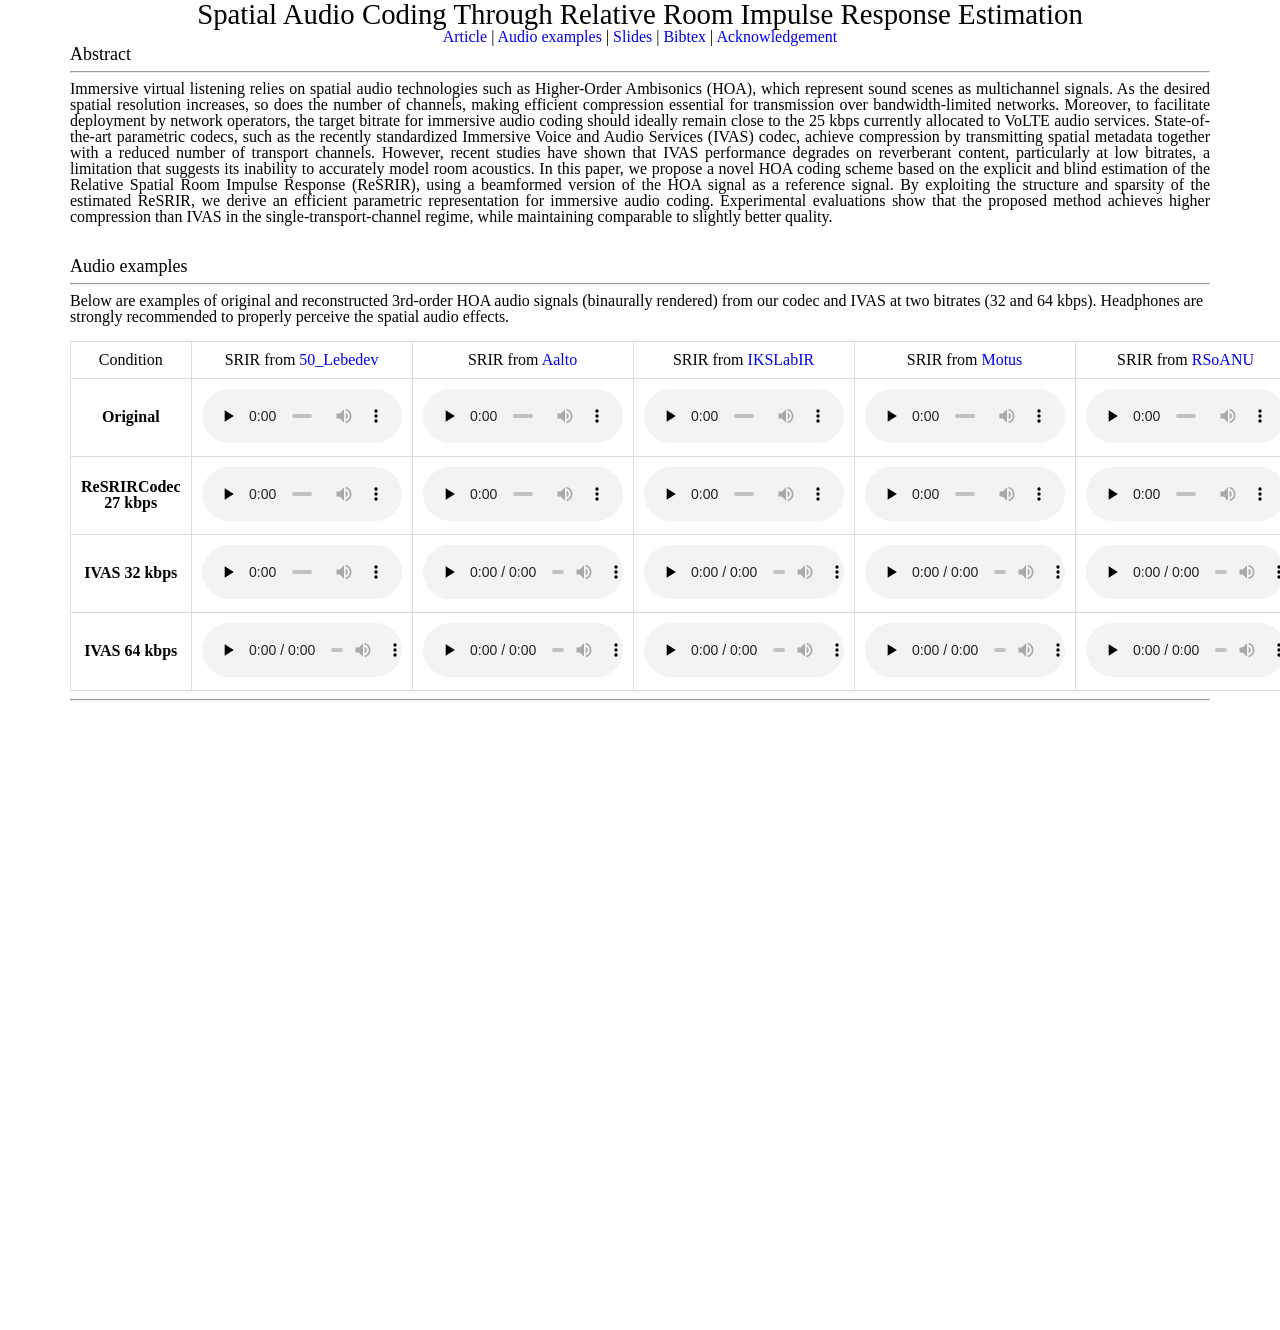
==== index.html @ 424502ce "description" ====
<!DOCTYPE HTML>
<html>
	<head>
		<!-- Global site tag (gtag.js) - Google Analytics -->
		<script async src="https://www.googletagmanager.com/gtag/js?id=UA-109046767-2"></script>
		<script>
		  window.dataLayer = window.dataLayer || [];
		  function gtag(){dataLayer.push(arguments);}
		  gtag('js', new Date());

		  gtag('config', 'UA-109046767-2');
		</script>

		<title>Demo IWNIA 2026</title>
		<meta http-equiv="content-type" content="text/html; charset=utf-8" />
		<link href="http://fonts.googleapis.com/css?family=Source+Sans+Pro:300,300italic,600|Source+Code+Pro" rel="stylesheet" />
		<!--[if lte IE 8]><script src="html5shiv.js" type="text/javascript"></script><![endif]-->
		<script src="http://code.jquery.com/jquery-1.10.1.min.js"></script>
		<script src="js/jquery.dropotron.min.js"></script>
		<script src="js/skel.min.js">
		{
			prefix: 'css/style',
			preloadStyleSheets: true,
			resetCSS: true,
			boxModel: 'border',
			grid: { gutters: 30 },
			breakpoints: {
				wide: { range: '1200-', containers: 1140, grid: { gutters: 50 } },
				narrow: { range: '481-1199', containers: 960 },
				mobile: { range: '-480', containers: 'fluid', lockViewport: true, grid: { collapse: true } }
			}
		}
		</script>
		<script>
			$(function() {

				// Note: make sure you call dropotron on the top level <ul>
				$('#main-nav > ul').dropotron({
					offsetY: -10 // Nudge up submenus by 10px to account for padding
				});

			});
		</script>
		<script>
			// DOM ready
			$(function() {

			// Create the dropdown base
			$("<select />").appendTo("nav");

			// Create default option "Go to..."
			$("<option />", {
				"selected": "selected",
				"value"   : "",
				"text"    : "Menu"
			}).appendTo("nav select");

			// Populate dropdown with menu items
			$("nav a").each(function() {
			var el = $(this);
			$("<option />", {
				"value"   : el.attr("href"),
				"text"    : el.text()
			}).appendTo("nav select");
			});

			// To make dropdown actually work
			// To make more unobtrusive: http://css-tricks.com/4064-unobtrusive-page-changer/
			$("nav select").change(function() {
				window.location = $(this).find("option:selected").val();
			});

			});
		</script>
		<style>
			table tr th, table tr td {
			text-align: center;
			vertical-align: middle;
			border: 0px solid white;
			border-collapse: collapse;
			}
		</style>
		<style type="text/css">a {text-decoration: none}</style>
	</head>
	<body>
			<div id="site_content">
			<div class="container">

			<!-- Features -->
				<div class="row">
					<section class="12u">
						<h2 style="text-align: center;font-size: 180%;">Spatial Audio Coding Through Relative Room Impulse Response Estimation</h2>
						<!-- <p style="text-align: center;">Nour Bouayed&emsp;&emsp;Adrien Llave&emsp;&emsp;Jérôme Daniel&emsp;&emsp;Pascal Scalart</p> -->
						<!-- <p style="text-align: center;">Orange Labs, IRISA<br/></p> -->
						<!-- <p style="text-align: center;">[CONFERENCE_OR_JOURNAL]</p> -->
						<p style="text-align: center;">
							<a href="[PAPER_URL]" target="_blank" rel="noopener">Article</a> | 
							<a href="#audio">Audio examples</a> | 
							<a href="[SLIDES_URL]">Slides</a> | 
							<!-- <a href="[CODE_URL]" target="_blank" rel="noopener"> Code</a> | -->
							<a href="[BIBTEX_URL]" target="_blank" rel="noopener">Bibtex</a> | 
							<a href="#acknowledgement">Acknowledgement</a>
						</p>

						<!-- Abstract -->
						<strong><span style="font-size: large;"><a name="abstract"></a>Abstract</span></strong>
						<hr>

						<table width="100%">
						<tr>
						<td style="width: 50%; text-align: justify; vertical-align: top;">
							Immersive virtual listening relies on spatial audio technologies such as Higher-Order Ambisonics (HOA), which represent sound scenes as multichannel signals. As the desired spatial resolution increases, so does the number of channels, making efficient compression essential for transmission over bandwidth-limited networks. Moreover, to facilitate deployment by network operators, the target bitrate for immersive audio coding should ideally remain close to the 25 kbps currently allocated to VoLTE audio services. State-of-the-art parametric codecs, such as the recently standardized Immersive Voice and Audio Services (IVAS) codec, achieve compression by transmitting spatial metadata together with a reduced number of transport channels. However, recent studies have shown that IVAS performance degrades on reverberant content, particularly at low bitrates, a limitation that suggests its inability to accurately model room acoustics. In this paper, we propose a novel HOA coding scheme based on the explicit and blind estimation of the Relative Spatial Room Impulse Response (ReSRIR), using a beamformed version of the HOA signal as a reference signal. By exploiting the structure and sparsity of the estimated ReSRIR, we derive an efficient parametric representation for immersive audio coding. Experimental evaluations show that the proposed method achieves higher compression than IVAS in the single-transport-channel regime, while maintaining comparable to slightly better quality.
						</td>
						<!-- <td style="width: 2%; text-align: justify;">
							<!-- EMPTY -->
						<!-- </td>
						<td style="width: 48%; text-align: justify;">
							<img class="wp-image-7444 aligncenter" src="[YOUR_IMAGE_1_PATH]" alt="[IMAGE_1_ALT]" width="500" /></a>
							[IMAGE_1_CAPTION]

							<img class="wp-image-7444 aligncenter" src="[YOUR_IMAGE_2_PATH]" alt="[IMAGE_2_ALT]" width="500" /></a>
							[IMAGE_2_CAPTION]
						</td> --> 
						
						</tr>
						</table>

						<br><br>

						<!-- Audio -->
						<span style="font-size: large;"><a name="audio"></a><strong>Audio examples</strong></span>
						<hr>
						Below are examples of original and reconstructed 3rd-order HOA audio signals (binaurally rendered) from our codec and IVAS at two bitrates (32 and 64 kbps). <strong>Headphones are strongly recommended</strong> to properly perceive the spatial audio effects.						
						<br><br>

						<div style="text-align: center;">
						<table style="font-size: 100%; border-collapse: collapse;">
						<tr>
							<th style="padding: 10px; border: 1px solid #ddd;">Condition</th>
							<th style="padding: 10px; border: 1px solid #ddd;">SRIR from <a href="https://zenodo.org/records/7990195">50_Lebedev</a></th>
							<th style="padding: 10px; border: 1px solid #ddd;">SRIR from <a href="https://zenodo.org/records/6382405">Aalto</a></th>
							<th style="padding: 10px; border: 1px solid #ddd;">SRIR from <a href="https://zenodo.org/records/15093935">IKSLabIR</a></th>
							<th style="padding: 10px; border: 1px solid #ddd;">SRIR from <a href="https://zenodo.org/records/4923187">Motus</a></th>
							<th style="padding: 10px; border: 1px solid #ddd;">SRIR from <a href="https://www.mdpi.com/2076-3417/14/5/2095">RSoANU</a></th>
						</tr>
						<tr>
							<td style="padding: 10px; border: 1px solid #ddd; text-align: center; font-weight: bold;">Original</td>
							<td style="padding: 10px; border: 1px solid #ddd; text-align: center;"><audio style="width: 200px;" controls="controls" volume="0.8" preload="none" src="demos/audio/original/Lebedev.wav"></audio></td>
							<td style="padding: 10px; border: 1px solid #ddd; text-align: center;"><audio style="width: 200px;" controls="controls" volume="0.8" preload="none" src="demos/audio/original/Aalto.wav"></audio></td>
							<td style="padding: 10px; border: 1px solid #ddd; text-align: center;"><audio style="width: 200px;" controls="controls" volume="0.8" preload="none" src="demos/audio/original/IKSLab.wav"></audio></td>
							<td style="padding: 10px; border: 1px solid #ddd; text-align: center;"><audio style="width: 200px;" controls="controls" volume="0.8" preload="none" src="demos/audio/original/MOTUS.wav"></audio></td>
							<td style="padding: 10px; border: 1px solid #ddd; text-align: center;"><audio style="width: 200px;" controls="controls" volume="0.8" preload="none" src="demos/audio/original/RSOANU.wav"></audio></td>
						</tr>
						<tr>
							<td style="padding: 10px; border: 1px solid #ddd; text-align: center; font-weight: bold;">ReSRIRCodec 27 kbps</td>
							<td style="padding: 10px; border: 1px solid #ddd; text-align: center;"><audio style="width: 200px;" controls="controls" volume="0.8" preload="none" src="demos/audio/ReSRIRCodec/Lebedev.wav"></audio></td>
							<td style="padding: 10px; border: 1px solid #ddd; text-align: center;"><audio style="width: 200px;" controls="controls" volume="0.8" preload="none" src="demos/audio/ReSRIRCodec/Aalto.wav"></audio></td>
							<td style="padding: 10px; border: 1px solid #ddd; text-align: center;"><audio style="width: 200px;" controls="controls" volume="0.8" preload="none" src="demos/audio/ReSRIRCodec/IKSLab.wav"></audio></td>
							<td style="padding: 10px; border: 1px solid #ddd; text-align: center;"><audio style="width: 200px;" controls="controls" volume="0.8" preload="none" src="demos/audio/ReSRIRCodec/MOTUS.wav"></audio></td>
							<td style="padding: 10px; border: 1px solid #ddd; text-align: center;"><audio style="width: 200px;" controls="controls" volume="0.8" preload="none" src="demos/audio/ReSRIRCodec/RSOANU.wav"></audio></td>
						</tr>
						<tr>
							<td style="padding: 10px; border: 1px solid #ddd; text-align: center; font-weight: bold;">IVAS 32 kbps</td>
							<td style="padding: 10px; border: 1px solid #ddd; text-align: center;"><audio style="width: 200px;" controls="controls" volume="0.8" preload="none" src="demos/audio/IVAS 32/Lebedev.wav"></audio></td>
							<td style="padding: 10px; border: 1px solid #ddd; text-align: center;"><audio style="width: 200px;" controls="controls" volume="0.8" preload="none" src="demos/audio/IVAS 32/Aalto.wav"></audio></td>
							<td style="padding: 10px; border: 1px solid #ddd; text-align: center;"><audio style="width: 200px;" controls="controls" volume="0.8" preload="none" src="demos/audio/IVAS 32/IKSLab.wav"></audio></td>
							<td style="padding: 10px; border: 1px solid #ddd; text-align: center;"><audio style="width: 200px;" controls="controls" volume="0.8" preload="none" src="demos/audio/IVAS 32/MOTUS.wav"></audio></td>
							<td style="padding: 10px; border: 1px solid #ddd; text-align: center;"><audio style="width: 200px;" controls="controls" volume="0.8" preload="none" src="demos/audio/IVAS 32/RSOANU.wav"></audio></td>
						</tr>
						<tr>
							<td style="padding: 10px; border: 1px solid #ddd; text-align: center; font-weight: bold;">IVAS 64 kbps</td>
							<td style="padding: 10px; border: 1px solid #ddd; text-align: center;"><audio style="width: 200px;" controls="controls" volume="0.8" preload="none" src="demos/audio/IVAS 64/Lebedev.wav"></audio></td>
							<td style="padding: 10px; border: 1px solid #ddd; text-align: center;"><audio style="width: 200px;" controls="controls" volume="0.8" preload="none" src="demos/audio/IVAS 64/Aalto.wav"></audio></td>
							<td style="padding: 10px; border: 1px solid #ddd; text-align: center;"><audio style="width: 200px;" controls="controls" volume="0.8" preload="none" src="demos/audio/IVAS 64/IKSLab.wav"></audio></td>
							<td style="padding: 10px; border: 1px solid #ddd; text-align: center;"><audio style="width: 200px;" controls="controls" volume="0.8" preload="none" src="demos/audio/IVAS 64/MOTUS.wav"></audio></td>
							<td style="padding: 10px; border: 1px solid #ddd; text-align: center;"><audio style="width: 200px;" controls="controls" volume="0.8" preload="none" src="demos/audio/IVAS 64/RSOANU.wav"></audio></td>
						</tr>
						</table>
						</div>

						<!-- Acknowledgement -->
						<!-- <strong><span style="font-size: large;"><a name="acknowledgement"></a>Acknowledgement</span></strong> -->
						<hr>

						<!-- <p>[YOUR_ACKNOWLEDGEMENT_TEXT]<p/> -->
					</section>
				</div>
			</div>
        </div>
	</body>
</html>
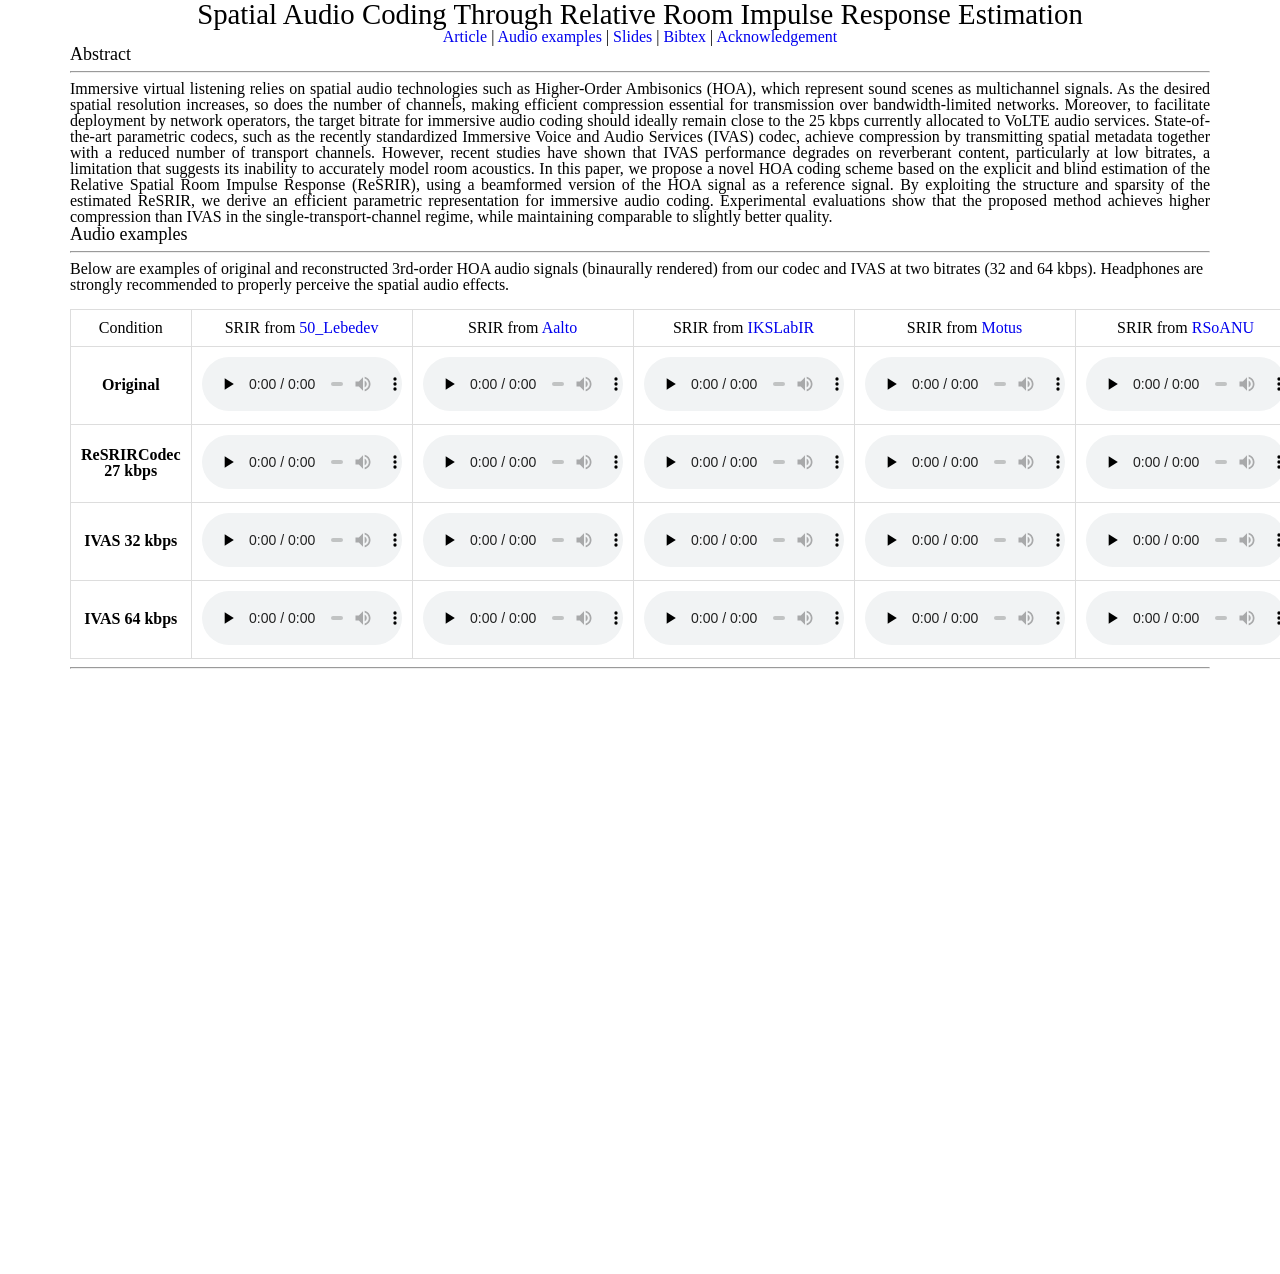
==== commit 3feb5b4f: "remove br" ====
--- a/index.html
+++ b/index.html
@@ -125,7 +125,6 @@
 						</tr>
 						</table>
 
-						<br><br>
 
 						<!-- Audio -->
 						<span style="font-size: large;"><a name="audio"></a><strong>Audio examples</strong></span>
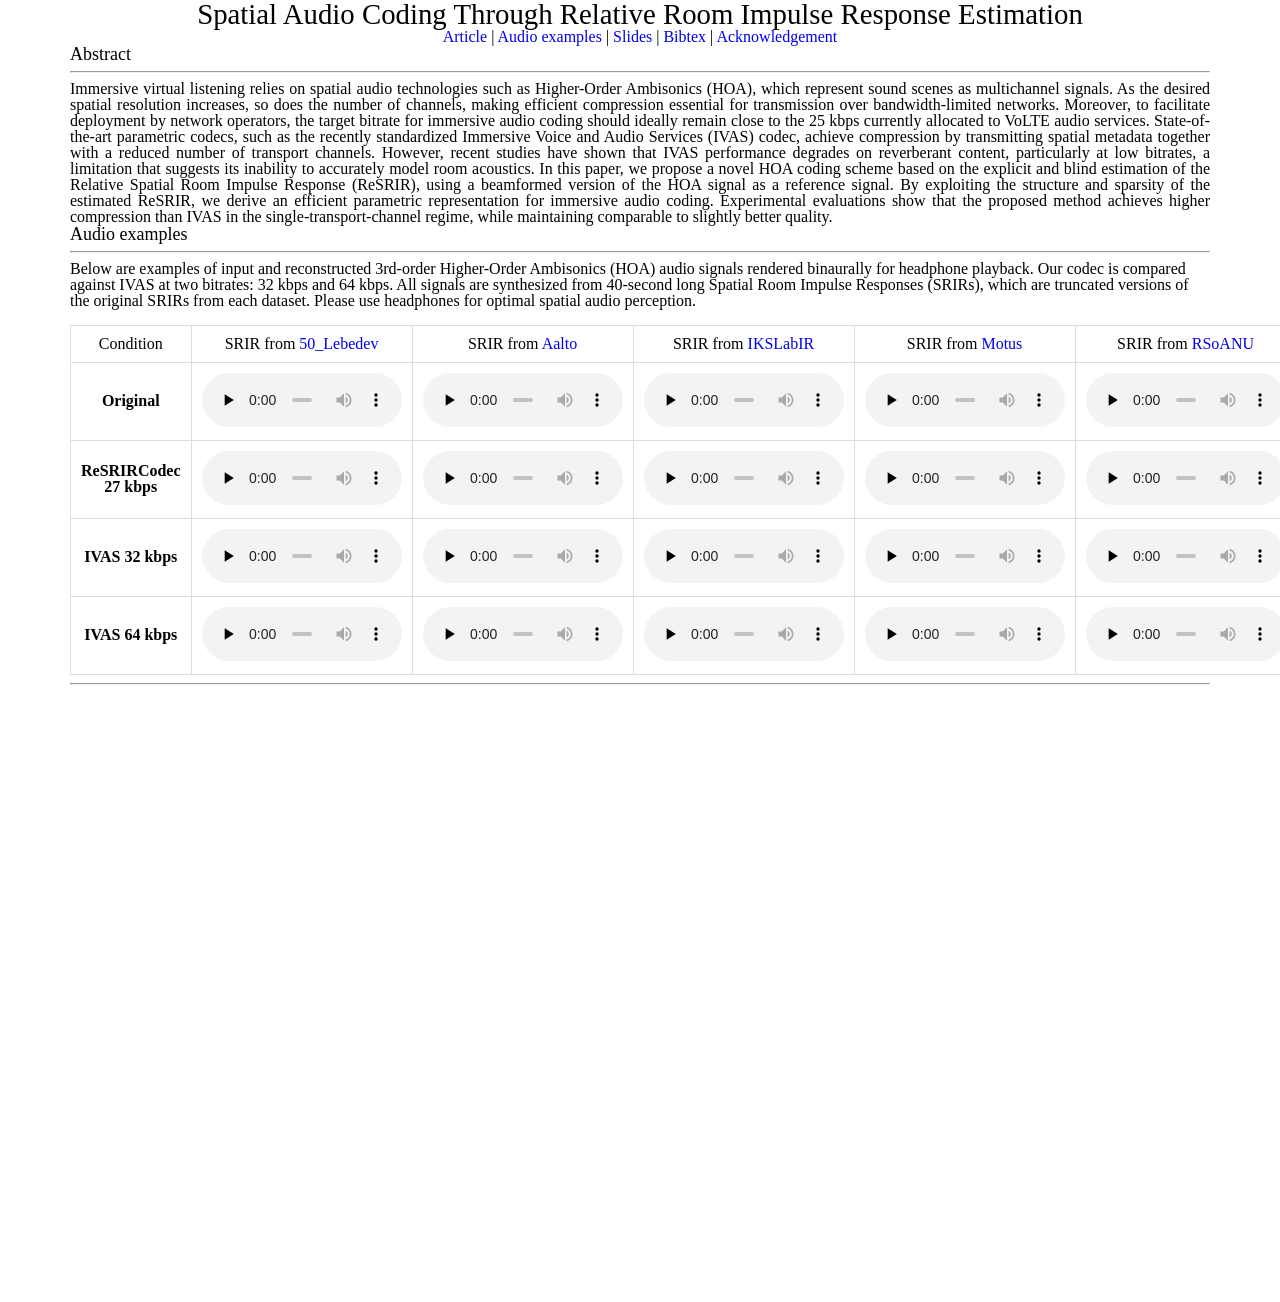
==== commit 3c615435: "audio description" ====
--- a/index.html
+++ b/index.html
@@ -129,7 +129,7 @@
 						<!-- Audio -->
 						<span style="font-size: large;"><a name="audio"></a><strong>Audio examples</strong></span>
 						<hr>
-						Below are examples of original and reconstructed 3rd-order HOA audio signals (binaurally rendered) from our codec and IVAS at two bitrates (32 and 64 kbps). <strong>Headphones are strongly recommended</strong> to properly perceive the spatial audio effects.						
+						Below are examples of input and reconstructed 3rd-order Higher-Order Ambisonics (HOA) audio signals rendered binaurally for headphone playback. Our codec is compared against IVAS at two bitrates: 32 kbps and 64 kbps. All signals are synthesized from 40-second long Spatial Room Impulse Responses (SRIRs), which are truncated versions of the original SRIRs from each dataset. <strong>Please use headphones for optimal spatial audio perception</strong>.
 						<br><br>
 
 						<div style="text-align: center;">
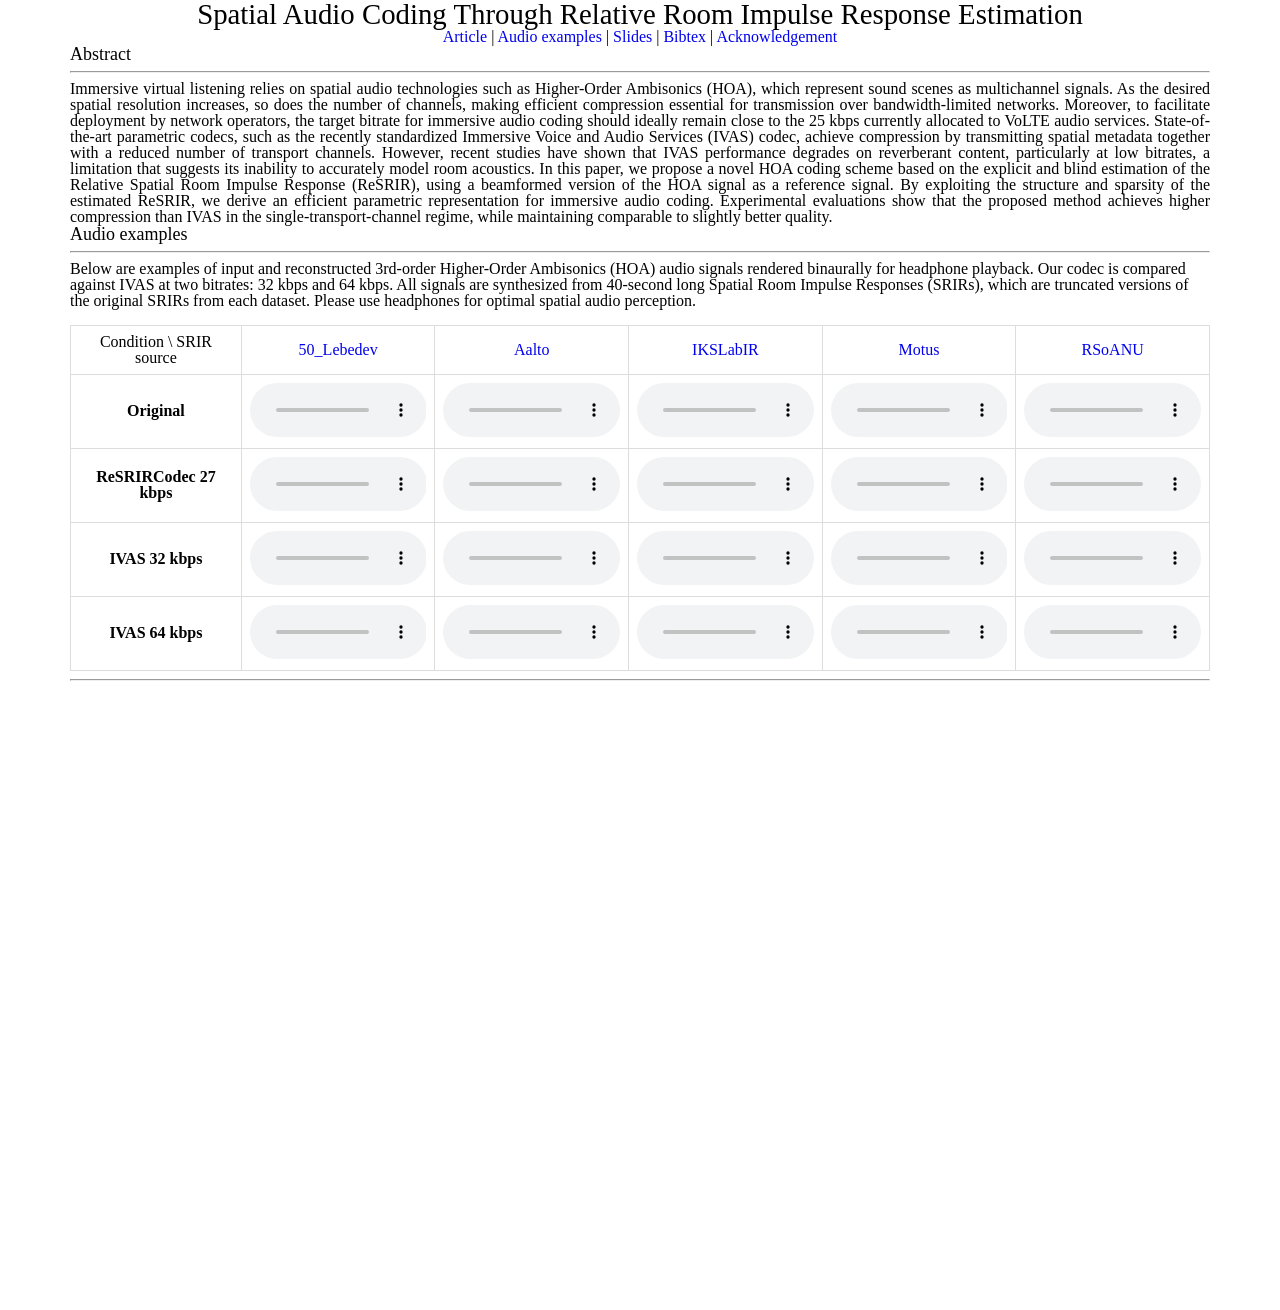
==== commit ac9620b0: "responsive width of table" ====
--- a/index.html
+++ b/index.html
@@ -133,48 +133,49 @@
 						<br><br>
 
 						<div style="text-align: center;">
-						<table style="font-size: 100%; border-collapse: collapse;">
+						<table style="font-size: 100%; border-collapse: collapse; width: 100%; table-layout: fixed;">
 						<tr>
-							<th style="padding: 10px; border: 1px solid #ddd;">Condition</th>
-							<th style="padding: 10px; border: 1px solid #ddd;">SRIR from <a href="https://zenodo.org/records/7990195">50_Lebedev</a></th>
-							<th style="padding: 10px; border: 1px solid #ddd;">SRIR from <a href="https://zenodo.org/records/6382405">Aalto</a></th>
-							<th style="padding: 10px; border: 1px solid #ddd;">SRIR from <a href="https://zenodo.org/records/15093935">IKSLabIR</a></th>
-							<th style="padding: 10px; border: 1px solid #ddd;">SRIR from <a href="https://zenodo.org/records/4923187">Motus</a></th>
-							<th style="padding: 10px; border: 1px solid #ddd;">SRIR from <a href="https://www.mdpi.com/2076-3417/14/5/2095">RSoANU</a></th>
+							<th style="padding: 8px; border: 1px solid #ddd; width: 15%;">Condition \ SRIR source</th>
+							<th style="padding: 8px; border: 1px solid #ddd; width: 17%;"><a href="https://zenodo.org/records/7990195">50_Lebedev</a></th>
+							<th style="padding: 8px; border: 1px solid #ddd; width: 17%;"><a href="https://zenodo.org/records/6382405">Aalto</a></th>
+							<th style="padding: 8px; border: 1px solid #ddd; width: 17%;"><a href="https://zenodo.org/records/15093935">IKSLabIR</a></th>
+							<th style="padding: 8px; border: 1px solid #ddd; width: 17%;"><a href="https://zenodo.org/records/4923187">Motus</a></th>
+							<th style="padding: 8px; border: 1px solid #ddd; width: 17%;"><a href="https://www.mdpi.com/2076-3417/14/5/2095">RSoANU</a></th>
 						</tr>
 						<tr>
-							<td style="padding: 10px; border: 1px solid #ddd; text-align: center; font-weight: bold;">Original</td>
-							<td style="padding: 10px; border: 1px solid #ddd; text-align: center;"><audio style="width: 200px;" controls="controls" volume="0.8" preload="none" src="demos/audio/original/Lebedev.wav"></audio></td>
-							<td style="padding: 10px; border: 1px solid #ddd; text-align: center;"><audio style="width: 200px;" controls="controls" volume="0.8" preload="none" src="demos/audio/original/Aalto.wav"></audio></td>
-							<td style="padding: 10px; border: 1px solid #ddd; text-align: center;"><audio style="width: 200px;" controls="controls" volume="0.8" preload="none" src="demos/audio/original/IKSLab.wav"></audio></td>
-							<td style="padding: 10px; border: 1px solid #ddd; text-align: center;"><audio style="width: 200px;" controls="controls" volume="0.8" preload="none" src="demos/audio/original/MOTUS.wav"></audio></td>
-							<td style="padding: 10px; border: 1px solid #ddd; text-align: center;"><audio style="width: 200px;" controls="controls" volume="0.8" preload="none" src="demos/audio/original/RSOANU.wav"></audio></td>
+							<td style="padding: 8px; border: 1px solid #ddd; text-align: center; font-weight: bold;">Original</td>
+							<td style="padding: 8px; border: 1px solid #ddd; text-align: center;"><audio style="width: 100%; max-width: 180px;" controls="controls" volume="0.8" preload="none" src="demos/audio/original/Lebedev.wav"></audio></td>
+							<td style="padding: 8px; border: 1px solid #ddd; text-align: center;"><audio style="width: 100%; max-width: 180px;" controls="controls" volume="0.8" preload="none" src="demos/audio/original/Aalto.wav"></audio></td>
+							<td style="padding: 8px; border: 1px solid #ddd; text-align: center;"><audio style="width: 100%; max-width: 180px;" controls="controls" volume="0.8" preload="none" src="demos/audio/original/IKSLab.wav"></audio></td>
+							<td style="padding: 8px; border: 1px solid #ddd; text-align: center;"><audio style="width: 100%; max-width: 180px;" controls="controls" volume="0.8" preload="none" src="demos/audio/original/MOTUS.wav"></audio></td>
+							<td style="padding: 8px; border: 1px solid #ddd; text-align: center;"><audio style="width: 100%; max-width: 180px;" controls="controls" volume="0.8" preload="none" src="demos/audio/original/RSOANU.wav"></audio></td>
 						</tr>
 						<tr>
-							<td style="padding: 10px; border: 1px solid #ddd; text-align: center; font-weight: bold;">ReSRIRCodec 27 kbps</td>
-							<td style="padding: 10px; border: 1px solid #ddd; text-align: center;"><audio style="width: 200px;" controls="controls" volume="0.8" preload="none" src="demos/audio/ReSRIRCodec/Lebedev.wav"></audio></td>
-							<td style="padding: 10px; border: 1px solid #ddd; text-align: center;"><audio style="width: 200px;" controls="controls" volume="0.8" preload="none" src="demos/audio/ReSRIRCodec/Aalto.wav"></audio></td>
-							<td style="padding: 10px; border: 1px solid #ddd; text-align: center;"><audio style="width: 200px;" controls="controls" volume="0.8" preload="none" src="demos/audio/ReSRIRCodec/IKSLab.wav"></audio></td>
-							<td style="padding: 10px; border: 1px solid #ddd; text-align: center;"><audio style="width: 200px;" controls="controls" volume="0.8" preload="none" src="demos/audio/ReSRIRCodec/MOTUS.wav"></audio></td>
-							<td style="padding: 10px; border: 1px solid #ddd; text-align: center;"><audio style="width: 200px;" controls="controls" volume="0.8" preload="none" src="demos/audio/ReSRIRCodec/RSOANU.wav"></audio></td>
+							<td style="padding: 8px; border: 1px solid #ddd; text-align: center; font-weight: bold;">ReSRIRCodec 27 kbps</td>
+							<td style="padding: 8px; border: 1px solid #ddd; text-align: center;"><audio style="width: 100%; max-width: 180px;" controls="controls" volume="0.8" preload="none" src="demos/audio/ReSRIRCodec/Lebedev.wav"></audio></td>
+							<td style="padding: 8px; border: 1px solid #ddd; text-align: center;"><audio style="width: 100%; max-width: 180px;" controls="controls" volume="0.8" preload="none" src="demos/audio/ReSRIRCodec/Aalto.wav"></audio></td>
+							<td style="padding: 8px; border: 1px solid #ddd; text-align: center;"><audio style="width: 100%; max-width: 180px;" controls="controls" volume="0.8" preload="none" src="demos/audio/ReSRIRCodec/IKSLab.wav"></audio></td>
+							<td style="padding: 8px; border: 1px solid #ddd; text-align: center;"><audio style="width: 100%; max-width: 180px;" controls="controls" volume="0.8" preload="none" src="demos/audio/ReSRIRCodec/MOTUS.wav"></audio></td>
+							<td style="padding: 8px; border: 1px solid #ddd; text-align: center;"><audio style="width: 100%; max-width: 180px;" controls="controls" volume="0.8" preload="none" src="demos/audio/ReSRIRCodec/RSOANU.wav"></audio></td>
 						</tr>
 						<tr>
-							<td style="padding: 10px; border: 1px solid #ddd; text-align: center; font-weight: bold;">IVAS 32 kbps</td>
-							<td style="padding: 10px; border: 1px solid #ddd; text-align: center;"><audio style="width: 200px;" controls="controls" volume="0.8" preload="none" src="demos/audio/IVAS 32/Lebedev.wav"></audio></td>
-							<td style="padding: 10px; border: 1px solid #ddd; text-align: center;"><audio style="width: 200px;" controls="controls" volume="0.8" preload="none" src="demos/audio/IVAS 32/Aalto.wav"></audio></td>
-							<td style="padding: 10px; border: 1px solid #ddd; text-align: center;"><audio style="width: 200px;" controls="controls" volume="0.8" preload="none" src="demos/audio/IVAS 32/IKSLab.wav"></audio></td>
-							<td style="padding: 10px; border: 1px solid #ddd; text-align: center;"><audio style="width: 200px;" controls="controls" volume="0.8" preload="none" src="demos/audio/IVAS 32/MOTUS.wav"></audio></td>
-							<td style="padding: 10px; border: 1px solid #ddd; text-align: center;"><audio style="width: 200px;" controls="controls" volume="0.8" preload="none" src="demos/audio/IVAS 32/RSOANU.wav"></audio></td>
+							<td style="padding: 8px; border: 1px solid #ddd; text-align: center; font-weight: bold;">IVAS 32 kbps</td>
+							<td style="padding: 8px; border: 1px solid #ddd; text-align: center;"><audio style="width: 100%; max-width: 180px;" controls="controls" volume="0.8" preload="none" src="demos/audio/IVAS 32/Lebedev.wav"></audio></td>
+							<td style="padding: 8px; border: 1px solid #ddd; text-align: center;"><audio style="width: 100%; max-width: 180px;" controls="controls" volume="0.8" preload="none" src="demos/audio/IVAS 32/Aalto.wav"></audio></td>
+							<td style="padding: 8px; border: 1px solid #ddd; text-align: center;"><audio style="width: 100%; max-width: 180px;" controls="controls" volume="0.8" preload="none" src="demos/audio/IVAS 32/IKSLab.wav"></audio></td>
+							<td style="padding: 8px; border: 1px solid #ddd; text-align: center;"><audio style="width: 100%; max-width: 180px;" controls="controls" volume="0.8" preload="none" src="demos/audio/IVAS 32/MOTUS.wav"></audio></td>
+							<td style="padding: 8px; border: 1px solid #ddd; text-align: center;"><audio style="width: 100%; max-width: 180px;" controls="controls" volume="0.8" preload="none" src="demos/audio/IVAS 32/RSOANU.wav"></audio></td>
 						</tr>
 						<tr>
-							<td style="padding: 10px; border: 1px solid #ddd; text-align: center; font-weight: bold;">IVAS 64 kbps</td>
-							<td style="padding: 10px; border: 1px solid #ddd; text-align: center;"><audio style="width: 200px;" controls="controls" volume="0.8" preload="none" src="demos/audio/IVAS 64/Lebedev.wav"></audio></td>
-							<td style="padding: 10px; border: 1px solid #ddd; text-align: center;"><audio style="width: 200px;" controls="controls" volume="0.8" preload="none" src="demos/audio/IVAS 64/Aalto.wav"></audio></td>
-							<td style="padding: 10px; border: 1px solid #ddd; text-align: center;"><audio style="width: 200px;" controls="controls" volume="0.8" preload="none" src="demos/audio/IVAS 64/IKSLab.wav"></audio></td>
-							<td style="padding: 10px; border: 1px solid #ddd; text-align: center;"><audio style="width: 200px;" controls="controls" volume="0.8" preload="none" src="demos/audio/IVAS 64/MOTUS.wav"></audio></td>
-							<td style="padding: 10px; border: 1px solid #ddd; text-align: center;"><audio style="width: 200px;" controls="controls" volume="0.8" preload="none" src="demos/audio/IVAS 64/RSOANU.wav"></audio></td>
+							<td style="padding: 8px; border: 1px solid #ddd; text-align: center; font-weight: bold;">IVAS 64 kbps</td>
+							<td style="padding: 8px; border: 1px solid #ddd; text-align: center;"><audio style="width: 100%; max-width: 180px;" controls="controls" volume="0.8" preload="none" src="demos/audio/IVAS 64/Lebedev.wav"></audio></td>
+							<td style="padding: 8px; border: 1px solid #ddd; text-align: center;"><audio style="width: 100%; max-width: 180px;" controls="controls" volume="0.8" preload="none" src="demos/audio/IVAS 64/Aalto.wav"></audio></td>
+							<td style="padding: 8px; border: 1px solid #ddd; text-align: center;"><audio style="width: 100%; max-width: 180px;" controls="controls" volume="0.8" preload="none" src="demos/audio/IVAS 64/IKSLab.wav"></audio></td>
+							<td style="padding: 8px; border: 1px solid #ddd; text-align: center;"><audio style="width: 100%; max-width: 180px;" controls="controls" volume="0.8" preload="none" src="demos/audio/IVAS 64/MOTUS.wav"></audio></td>
+							<td style="padding: 8px; border: 1px solid #ddd; text-align: center;"><audio style="width: 100%; max-width: 180px;" controls="controls" volume="0.8" preload="none" src="demos/audio/IVAS 64/RSOANU.wav"></audio></td>
 						</tr>
 						</table>
+
 						</div>
 
 						<!-- Acknowledgement -->
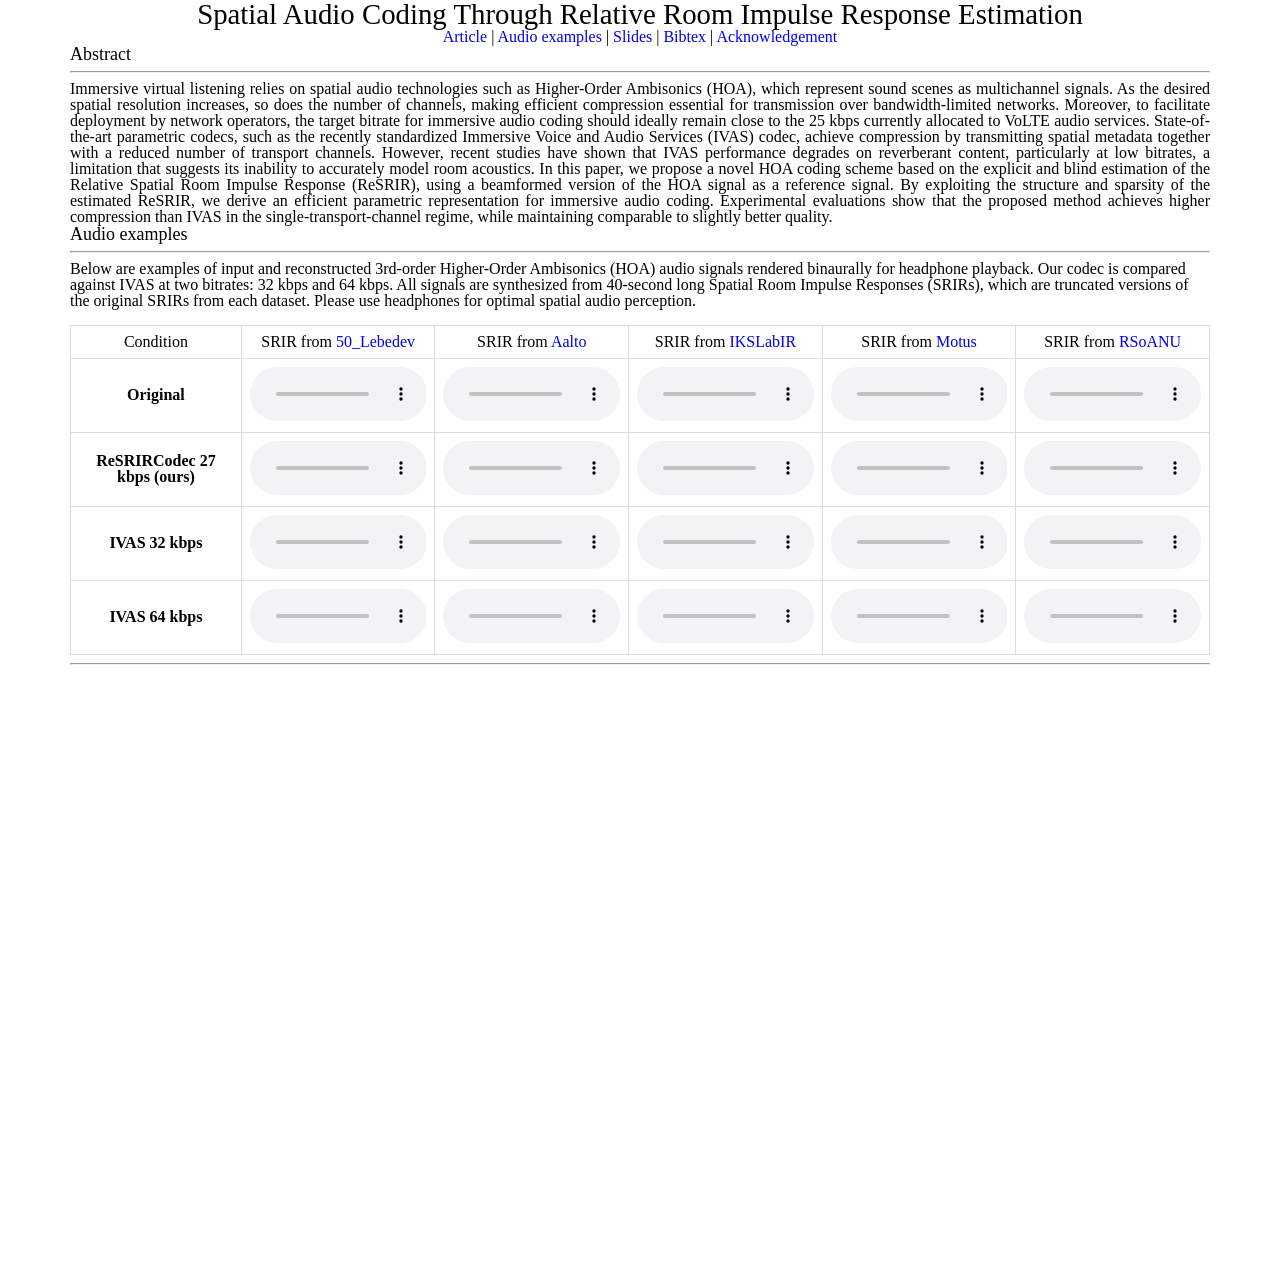
==== commit af4832e3: "minor modifs to table" ====
--- a/index.html
+++ b/index.html
@@ -135,12 +135,12 @@
 						<div style="text-align: center;">
 						<table style="font-size: 100%; border-collapse: collapse; width: 100%; table-layout: fixed;">
 						<tr>
-							<th style="padding: 8px; border: 1px solid #ddd; width: 15%;">Condition \ SRIR source</th>
-							<th style="padding: 8px; border: 1px solid #ddd; width: 17%;"><a href="https://zenodo.org/records/7990195">50_Lebedev</a></th>
-							<th style="padding: 8px; border: 1px solid #ddd; width: 17%;"><a href="https://zenodo.org/records/6382405">Aalto</a></th>
-							<th style="padding: 8px; border: 1px solid #ddd; width: 17%;"><a href="https://zenodo.org/records/15093935">IKSLabIR</a></th>
-							<th style="padding: 8px; border: 1px solid #ddd; width: 17%;"><a href="https://zenodo.org/records/4923187">Motus</a></th>
-							<th style="padding: 8px; border: 1px solid #ddd; width: 17%;"><a href="https://www.mdpi.com/2076-3417/14/5/2095">RSoANU</a></th>
+							<th style="padding: 8px; border: 1px solid #ddd; width: 15%;">Condition</th>
+							<th style="padding: 8px; border: 1px solid #ddd; width: 17%;">SRIR from <a href="https://zenodo.org/records/7990195">50_Lebedev</a></th>
+							<th style="padding: 8px; border: 1px solid #ddd; width: 17%;">SRIR from <a href="https://zenodo.org/records/6382405">Aalto</a></th>
+							<th style="padding: 8px; border: 1px solid #ddd; width: 17%;">SRIR from <a href="https://zenodo.org/records/15093935">IKSLabIR</a></th>
+							<th style="padding: 8px; border: 1px solid #ddd; width: 17%;">SRIR from <a href="https://zenodo.org/records/4923187">Motus</a></th>
+							<th style="padding: 8px; border: 1px solid #ddd; width: 17%;">SRIR from <a href="https://www.mdpi.com/2076-3417/14/5/2095">RSoANU</a></th>
 						</tr>
 						<tr>
 							<td style="padding: 8px; border: 1px solid #ddd; text-align: center; font-weight: bold;">Original</td>
@@ -151,7 +151,7 @@
 							<td style="padding: 8px; border: 1px solid #ddd; text-align: center;"><audio style="width: 100%; max-width: 180px;" controls="controls" volume="0.8" preload="none" src="demos/audio/original/RSOANU.wav"></audio></td>
 						</tr>
 						<tr>
-							<td style="padding: 8px; border: 1px solid #ddd; text-align: center; font-weight: bold;">ReSRIRCodec 27 kbps</td>
+							<td style="padding: 8px; border: 1px solid #ddd; text-align: center; font-weight: bold;">ReSRIRCodec 27 kbps (ours)</td>
 							<td style="padding: 8px; border: 1px solid #ddd; text-align: center;"><audio style="width: 100%; max-width: 180px;" controls="controls" volume="0.8" preload="none" src="demos/audio/ReSRIRCodec/Lebedev.wav"></audio></td>
 							<td style="padding: 8px; border: 1px solid #ddd; text-align: center;"><audio style="width: 100%; max-width: 180px;" controls="controls" volume="0.8" preload="none" src="demos/audio/ReSRIRCodec/Aalto.wav"></audio></td>
 							<td style="padding: 8px; border: 1px solid #ddd; text-align: center;"><audio style="width: 100%; max-width: 180px;" controls="controls" volume="0.8" preload="none" src="demos/audio/ReSRIRCodec/IKSLab.wav"></audio></td>
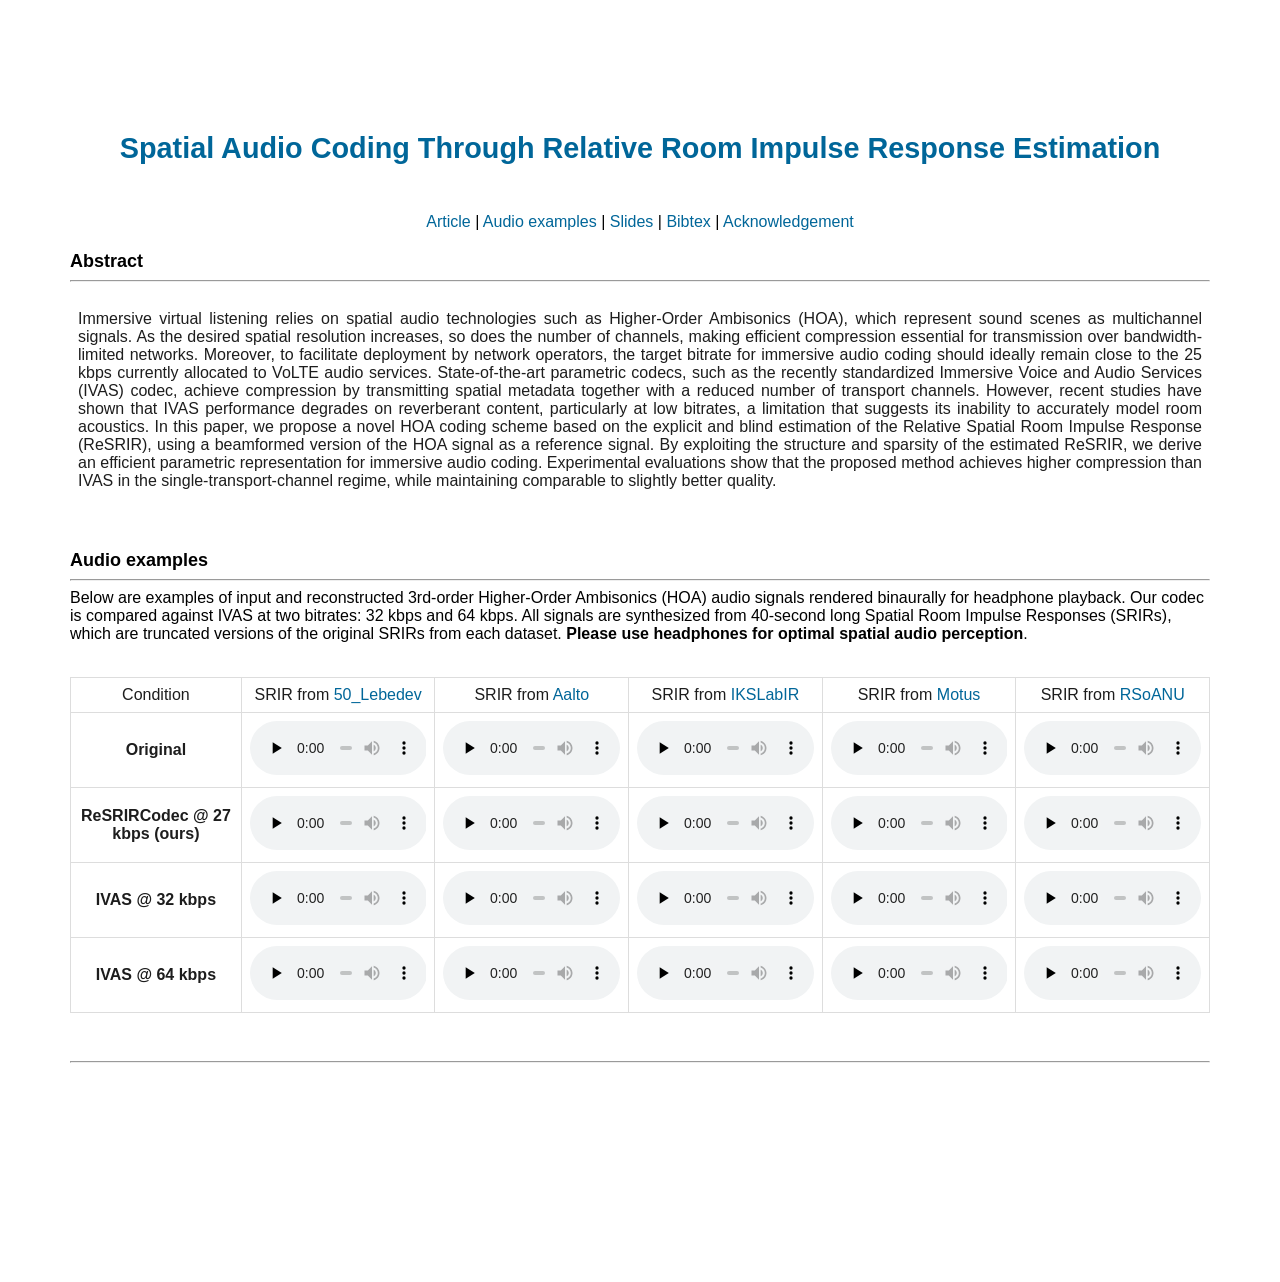
==== commit c0344e98: "adding "at"" ====
--- a/index.html
+++ b/index.html
@@ -151,7 +151,7 @@
 							<td style="padding: 8px; border: 1px solid #ddd; text-align: center;"><audio style="width: 100%; max-width: 180px;" controls="controls" volume="0.8" preload="none" src="demos/audio/original/RSOANU.wav"></audio></td>
 						</tr>
 						<tr>
-							<td style="padding: 8px; border: 1px solid #ddd; text-align: center; font-weight: bold;">ReSRIRCodec 27 kbps (ours)</td>
+							<td style="padding: 8px; border: 1px solid #ddd; text-align: center; font-weight: bold;">ReSRIRCodec @ 27 kbps (ours)</td>
 							<td style="padding: 8px; border: 1px solid #ddd; text-align: center;"><audio style="width: 100%; max-width: 180px;" controls="controls" volume="0.8" preload="none" src="demos/audio/ReSRIRCodec/Lebedev.wav"></audio></td>
 							<td style="padding: 8px; border: 1px solid #ddd; text-align: center;"><audio style="width: 100%; max-width: 180px;" controls="controls" volume="0.8" preload="none" src="demos/audio/ReSRIRCodec/Aalto.wav"></audio></td>
 							<td style="padding: 8px; border: 1px solid #ddd; text-align: center;"><audio style="width: 100%; max-width: 180px;" controls="controls" volume="0.8" preload="none" src="demos/audio/ReSRIRCodec/IKSLab.wav"></audio></td>
@@ -159,7 +159,7 @@
 							<td style="padding: 8px; border: 1px solid #ddd; text-align: center;"><audio style="width: 100%; max-width: 180px;" controls="controls" volume="0.8" preload="none" src="demos/audio/ReSRIRCodec/RSOANU.wav"></audio></td>
 						</tr>
 						<tr>
-							<td style="padding: 8px; border: 1px solid #ddd; text-align: center; font-weight: bold;">IVAS 32 kbps</td>
+							<td style="padding: 8px; border: 1px solid #ddd; text-align: center; font-weight: bold;">IVAS @ 32 kbps</td>
 							<td style="padding: 8px; border: 1px solid #ddd; text-align: center;"><audio style="width: 100%; max-width: 180px;" controls="controls" volume="0.8" preload="none" src="demos/audio/IVAS 32/Lebedev.wav"></audio></td>
 							<td style="padding: 8px; border: 1px solid #ddd; text-align: center;"><audio style="width: 100%; max-width: 180px;" controls="controls" volume="0.8" preload="none" src="demos/audio/IVAS 32/Aalto.wav"></audio></td>
 							<td style="padding: 8px; border: 1px solid #ddd; text-align: center;"><audio style="width: 100%; max-width: 180px;" controls="controls" volume="0.8" preload="none" src="demos/audio/IVAS 32/IKSLab.wav"></audio></td>
@@ -167,7 +167,7 @@
 							<td style="padding: 8px; border: 1px solid #ddd; text-align: center;"><audio style="width: 100%; max-width: 180px;" controls="controls" volume="0.8" preload="none" src="demos/audio/IVAS 32/RSOANU.wav"></audio></td>
 						</tr>
 						<tr>
-							<td style="padding: 8px; border: 1px solid #ddd; text-align: center; font-weight: bold;">IVAS 64 kbps</td>
+							<td style="padding: 8px; border: 1px solid #ddd; text-align: center; font-weight: bold;">IVAS @ 64 kbps</td>
 							<td style="padding: 8px; border: 1px solid #ddd; text-align: center;"><audio style="width: 100%; max-width: 180px;" controls="controls" volume="0.8" preload="none" src="demos/audio/IVAS 64/Lebedev.wav"></audio></td>
 							<td style="padding: 8px; border: 1px solid #ddd; text-align: center;"><audio style="width: 100%; max-width: 180px;" controls="controls" volume="0.8" preload="none" src="demos/audio/IVAS 64/Aalto.wav"></audio></td>
 							<td style="padding: 8px; border: 1px solid #ddd; text-align: center;"><audio style="width: 100%; max-width: 180px;" controls="controls" volume="0.8" preload="none" src="demos/audio/IVAS 64/IKSLab.wav"></audio></td>
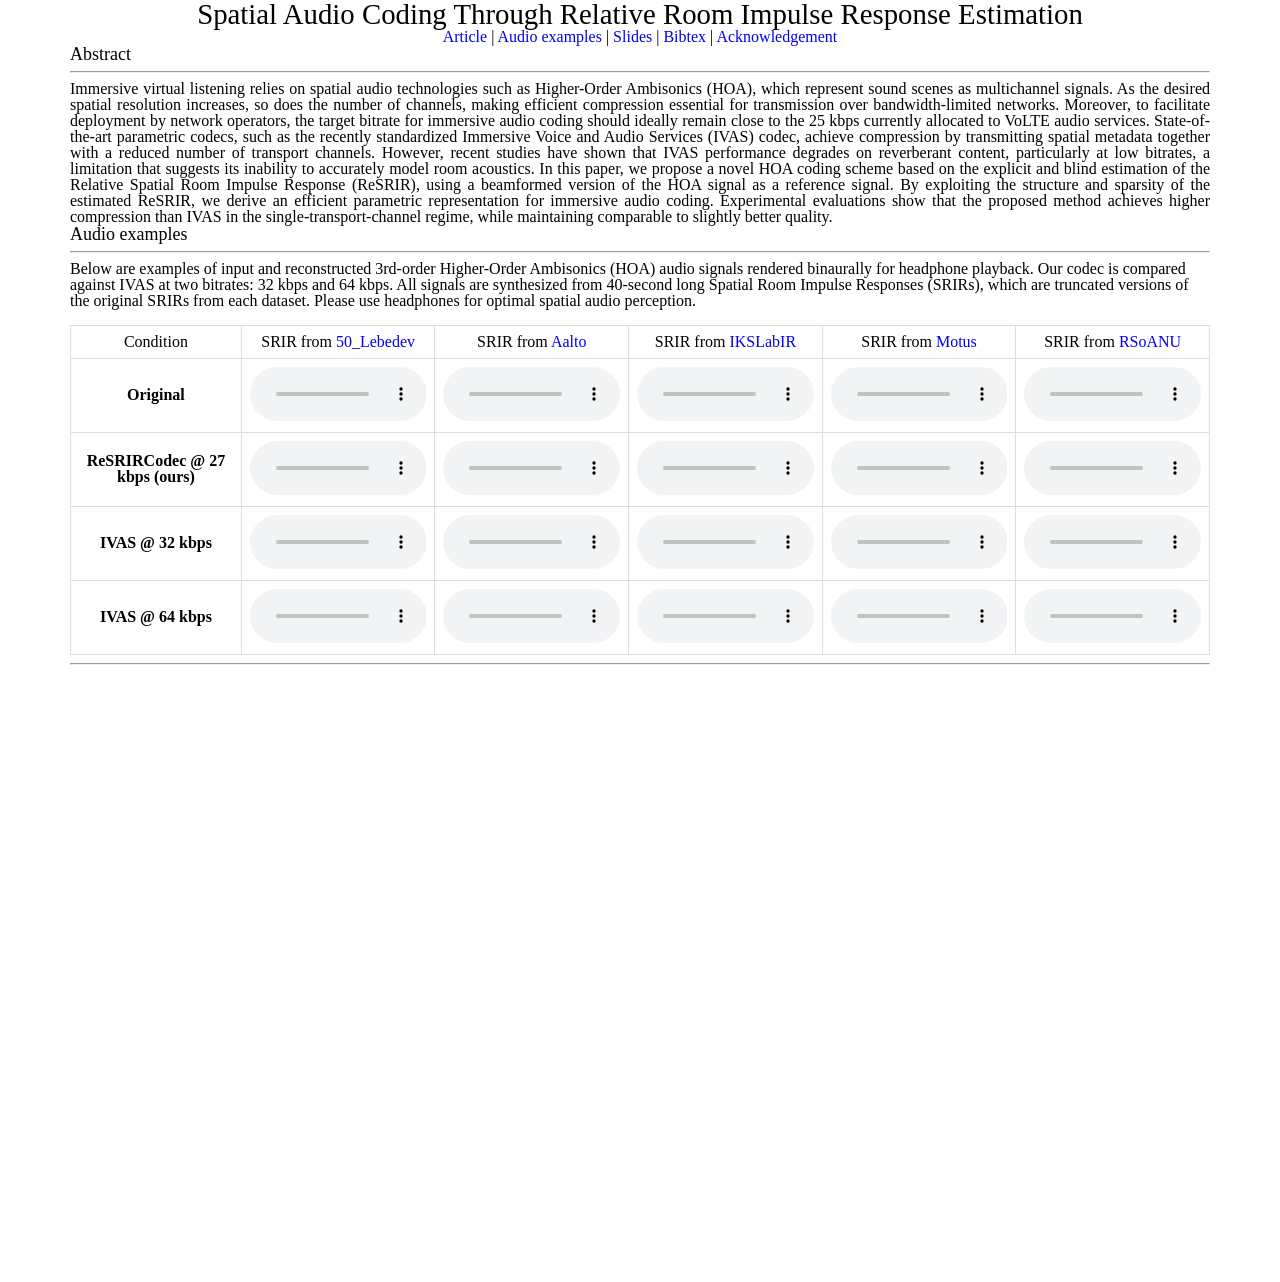
==== commit aaeffd22: "recommiting" ====
--- a/index.html
+++ b/index.html
@@ -166,6 +166,7 @@
 							<td style="padding: 8px; border: 1px solid #ddd; text-align: center;"><audio style="width: 100%; max-width: 180px;" controls="controls" volume="0.8" preload="none" src="demos/audio/IVAS 32/MOTUS.wav"></audio></td>
 							<td style="padding: 8px; border: 1px solid #ddd; text-align: center;"><audio style="width: 100%; max-width: 180px;" controls="controls" volume="0.8" preload="none" src="demos/audio/IVAS 32/RSOANU.wav"></audio></td>
 						</tr>
+						
 						<tr>
 							<td style="padding: 8px; border: 1px solid #ddd; text-align: center; font-weight: bold;">IVAS @ 64 kbps</td>
 							<td style="padding: 8px; border: 1px solid #ddd; text-align: center;"><audio style="width: 100%; max-width: 180px;" controls="controls" volume="0.8" preload="none" src="demos/audio/IVAS 64/Lebedev.wav"></audio></td>
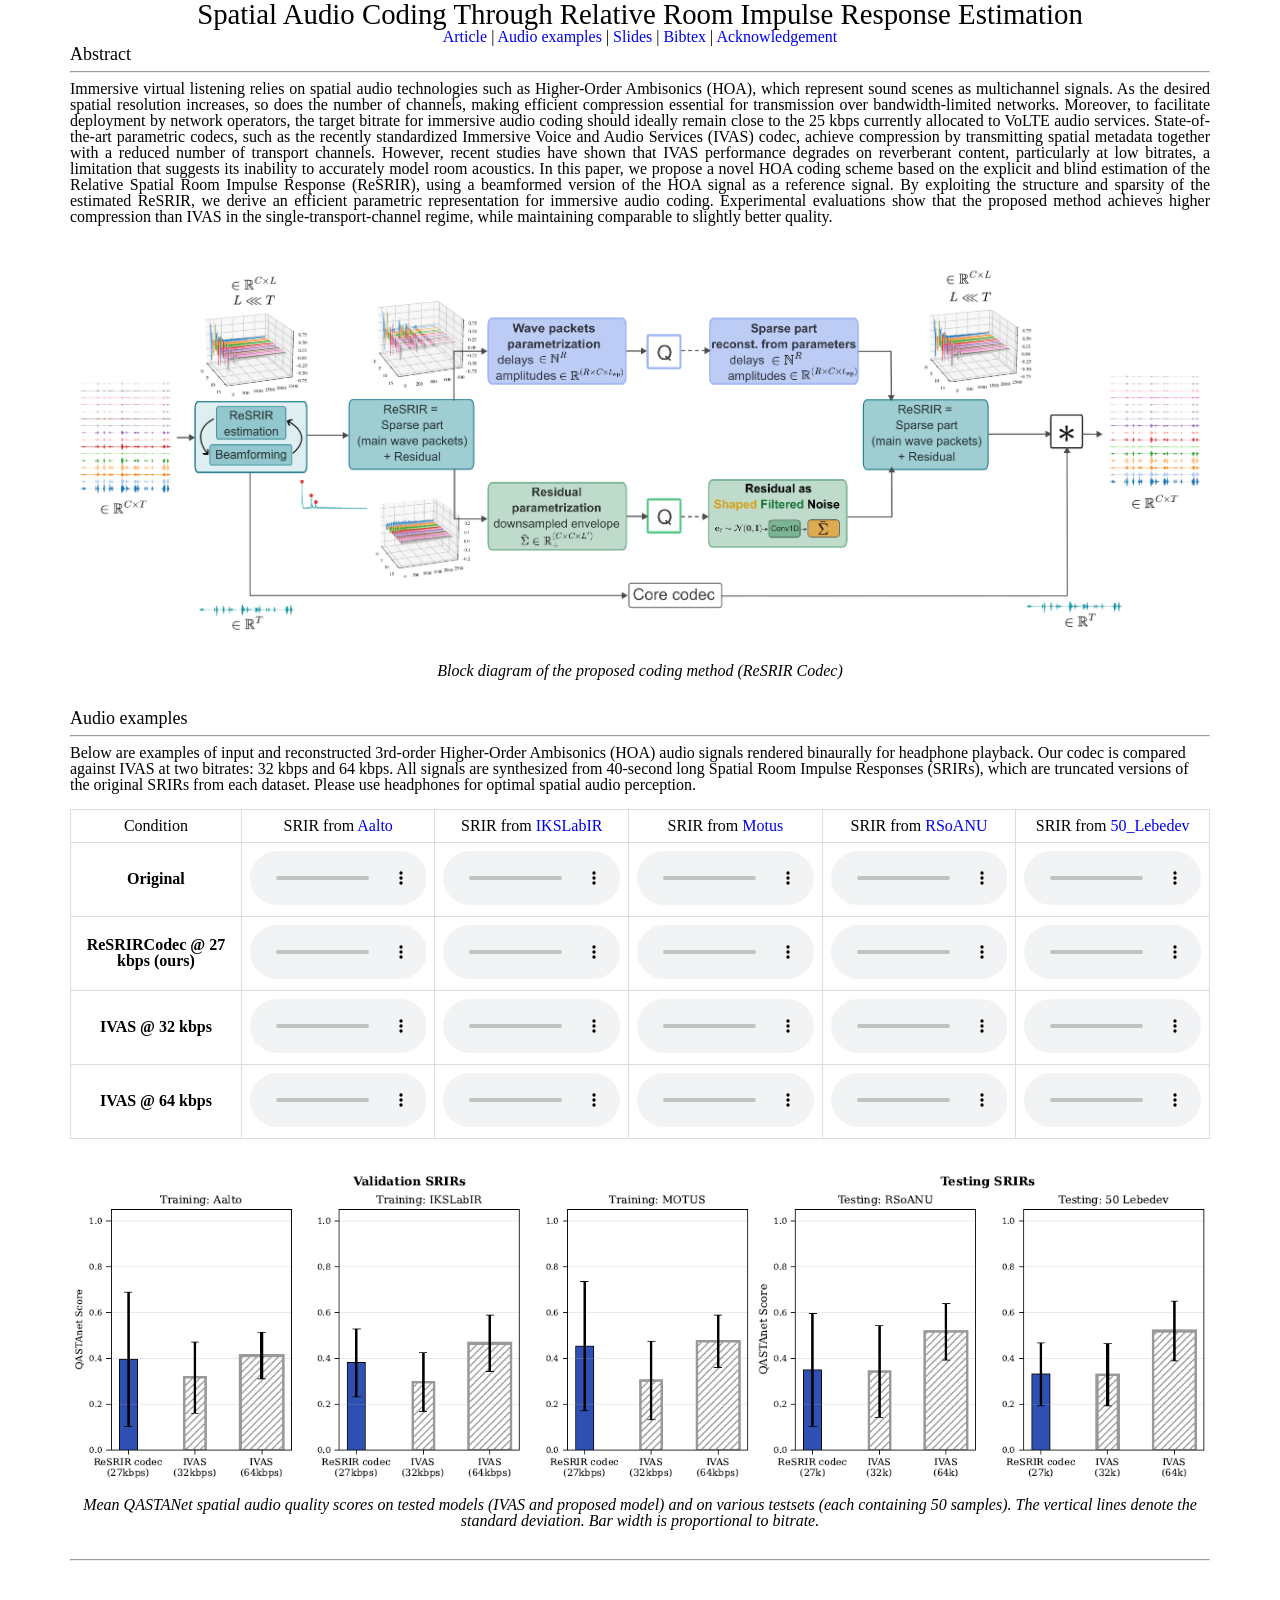
==== commit 9248dafd: "cam ready" ====
--- a/index.html
+++ b/index.html
@@ -125,6 +125,11 @@
 						</tr>
 						</table>
 
+						<!-- Figure -->
+						<div style="text-align: center; margin: 30px 0;">
+							<img src="demos/documents/GTVVCodec_diagram_2.png" alt="Block diagram of the proposed coding method." style="max-width: 100%; height: auto;" />
+							<p style="font-style: italic; margin-top: 10px;">Block diagram of the proposed coding method (ReSRIR Codec)</p>
+						</div>
 
 						<!-- Audio -->
 						<span style="font-size: large;"><a name="audio"></a><strong>Audio examples</strong></span>
@@ -136,55 +141,61 @@
 						<table style="font-size: 100%; border-collapse: collapse; width: 100%; table-layout: fixed;">
 						<tr>
 							<th style="padding: 8px; border: 1px solid #ddd; width: 15%;">Condition</th>
-							<th style="padding: 8px; border: 1px solid #ddd; width: 17%;">SRIR from <a href="https://zenodo.org/records/7990195">50_Lebedev</a></th>
 							<th style="padding: 8px; border: 1px solid #ddd; width: 17%;">SRIR from <a href="https://zenodo.org/records/6382405">Aalto</a></th>
 							<th style="padding: 8px; border: 1px solid #ddd; width: 17%;">SRIR from <a href="https://zenodo.org/records/15093935">IKSLabIR</a></th>
 							<th style="padding: 8px; border: 1px solid #ddd; width: 17%;">SRIR from <a href="https://zenodo.org/records/4923187">Motus</a></th>
 							<th style="padding: 8px; border: 1px solid #ddd; width: 17%;">SRIR from <a href="https://www.mdpi.com/2076-3417/14/5/2095">RSoANU</a></th>
+							<th style="padding: 8px; border: 1px solid #ddd; width: 17%;">SRIR from <a href="https://zenodo.org/records/7990195">50_Lebedev</a></th>
+
 						</tr>
 						<tr>
 							<td style="padding: 8px; border: 1px solid #ddd; text-align: center; font-weight: bold;">Original</td>
-							<td style="padding: 8px; border: 1px solid #ddd; text-align: center;"><audio style="width: 100%; max-width: 180px;" controls="controls" volume="0.8" preload="none" src="demos/audio/original/Lebedev.wav"></audio></td>
 							<td style="padding: 8px; border: 1px solid #ddd; text-align: center;"><audio style="width: 100%; max-width: 180px;" controls="controls" volume="0.8" preload="none" src="demos/audio/original/Aalto.wav"></audio></td>
 							<td style="padding: 8px; border: 1px solid #ddd; text-align: center;"><audio style="width: 100%; max-width: 180px;" controls="controls" volume="0.8" preload="none" src="demos/audio/original/IKSLab.wav"></audio></td>
 							<td style="padding: 8px; border: 1px solid #ddd; text-align: center;"><audio style="width: 100%; max-width: 180px;" controls="controls" volume="0.8" preload="none" src="demos/audio/original/MOTUS.wav"></audio></td>
 							<td style="padding: 8px; border: 1px solid #ddd; text-align: center;"><audio style="width: 100%; max-width: 180px;" controls="controls" volume="0.8" preload="none" src="demos/audio/original/RSOANU.wav"></audio></td>
+							<td style="padding: 8px; border: 1px solid #ddd; text-align: center;"><audio style="width: 100%; max-width: 180px;" controls="controls" volume="0.8" preload="none" src="demos/audio/original/Lebedev.wav"></audio></td>
 						</tr>
 						<tr>
 							<td style="padding: 8px; border: 1px solid #ddd; text-align: center; font-weight: bold;">ReSRIRCodec @ 27 kbps (ours)</td>
-							<td style="padding: 8px; border: 1px solid #ddd; text-align: center;"><audio style="width: 100%; max-width: 180px;" controls="controls" volume="0.8" preload="none" src="demos/audio/ReSRIRCodec/Lebedev.wav"></audio></td>
 							<td style="padding: 8px; border: 1px solid #ddd; text-align: center;"><audio style="width: 100%; max-width: 180px;" controls="controls" volume="0.8" preload="none" src="demos/audio/ReSRIRCodec/Aalto.wav"></audio></td>
 							<td style="padding: 8px; border: 1px solid #ddd; text-align: center;"><audio style="width: 100%; max-width: 180px;" controls="controls" volume="0.8" preload="none" src="demos/audio/ReSRIRCodec/IKSLab.wav"></audio></td>
 							<td style="padding: 8px; border: 1px solid #ddd; text-align: center;"><audio style="width: 100%; max-width: 180px;" controls="controls" volume="0.8" preload="none" src="demos/audio/ReSRIRCodec/MOTUS.wav"></audio></td>
 							<td style="padding: 8px; border: 1px solid #ddd; text-align: center;"><audio style="width: 100%; max-width: 180px;" controls="controls" volume="0.8" preload="none" src="demos/audio/ReSRIRCodec/RSOANU.wav"></audio></td>
+							<td style="padding: 8px; border: 1px solid #ddd; text-align: center;"><audio style="width: 100%; max-width: 180px;" controls="controls" volume="0.8" preload="none" src="demos/audio/ReSRIRCodec/Lebedev.wav"></audio></td>
 						</tr>
 						<tr>
 							<td style="padding: 8px; border: 1px solid #ddd; text-align: center; font-weight: bold;">IVAS @ 32 kbps</td>
-							<td style="padding: 8px; border: 1px solid #ddd; text-align: center;"><audio style="width: 100%; max-width: 180px;" controls="controls" volume="0.8" preload="none" src="demos/audio/IVAS 32/Lebedev.wav"></audio></td>
 							<td style="padding: 8px; border: 1px solid #ddd; text-align: center;"><audio style="width: 100%; max-width: 180px;" controls="controls" volume="0.8" preload="none" src="demos/audio/IVAS 32/Aalto.wav"></audio></td>
 							<td style="padding: 8px; border: 1px solid #ddd; text-align: center;"><audio style="width: 100%; max-width: 180px;" controls="controls" volume="0.8" preload="none" src="demos/audio/IVAS 32/IKSLab.wav"></audio></td>
 							<td style="padding: 8px; border: 1px solid #ddd; text-align: center;"><audio style="width: 100%; max-width: 180px;" controls="controls" volume="0.8" preload="none" src="demos/audio/IVAS 32/MOTUS.wav"></audio></td>
 							<td style="padding: 8px; border: 1px solid #ddd; text-align: center;"><audio style="width: 100%; max-width: 180px;" controls="controls" volume="0.8" preload="none" src="demos/audio/IVAS 32/RSOANU.wav"></audio></td>
+							<td style="padding: 8px; border: 1px solid #ddd; text-align: center;"><audio style="width: 100%; max-width: 180px;" controls="controls" volume="0.8" preload="none" src="demos/audio/IVAS 32/Lebedev.wav"></audio></td>
 						</tr>
 						
 						<tr>
 							<td style="padding: 8px; border: 1px solid #ddd; text-align: center; font-weight: bold;">IVAS @ 64 kbps</td>
-							<td style="padding: 8px; border: 1px solid #ddd; text-align: center;"><audio style="width: 100%; max-width: 180px;" controls="controls" volume="0.8" preload="none" src="demos/audio/IVAS 64/Lebedev.wav"></audio></td>
 							<td style="padding: 8px; border: 1px solid #ddd; text-align: center;"><audio style="width: 100%; max-width: 180px;" controls="controls" volume="0.8" preload="none" src="demos/audio/IVAS 64/Aalto.wav"></audio></td>
 							<td style="padding: 8px; border: 1px solid #ddd; text-align: center;"><audio style="width: 100%; max-width: 180px;" controls="controls" volume="0.8" preload="none" src="demos/audio/IVAS 64/IKSLab.wav"></audio></td>
 							<td style="padding: 8px; border: 1px solid #ddd; text-align: center;"><audio style="width: 100%; max-width: 180px;" controls="controls" volume="0.8" preload="none" src="demos/audio/IVAS 64/MOTUS.wav"></audio></td>
 							<td style="padding: 8px; border: 1px solid #ddd; text-align: center;"><audio style="width: 100%; max-width: 180px;" controls="controls" volume="0.8" preload="none" src="demos/audio/IVAS 64/RSOANU.wav"></audio></td>
+							<td style="padding: 8px; border: 1px solid #ddd; text-align: center;"><audio style="width: 100%; max-width: 180px;" controls="controls" volume="0.8" preload="none" src="demos/audio/IVAS 64/Lebedev.wav"></audio></td>
 						</tr>
 						</table>
 
 						</div>
-
+						<!-- Figure -->
+						<div style="text-align: center; margin: 30px 0;">
+							<img src="demos/documents/qastanet_scores.png" alt="" style="max-width: 100%; height: auto;" />
+							<p style="font-style: italic; margin-top: 10px;">Mean QASTANet spatial audio quality scores on tested models (IVAS and proposed model) and on various testsets (each containing 50 samples). The vertical lines denote the standard deviation. Bar width is proportional to bitrate.</p>
+						</div>
 						<!-- Acknowledgement -->
 						<!-- <strong><span style="font-size: large;"><a name="acknowledgement"></a>Acknowledgement</span></strong> -->
 						<hr>
 
 						<!-- <p>[YOUR_ACKNOWLEDGEMENT_TEXT]<p/> -->
 					</section>
+					
 				</div>
 			</div>
         </div>
